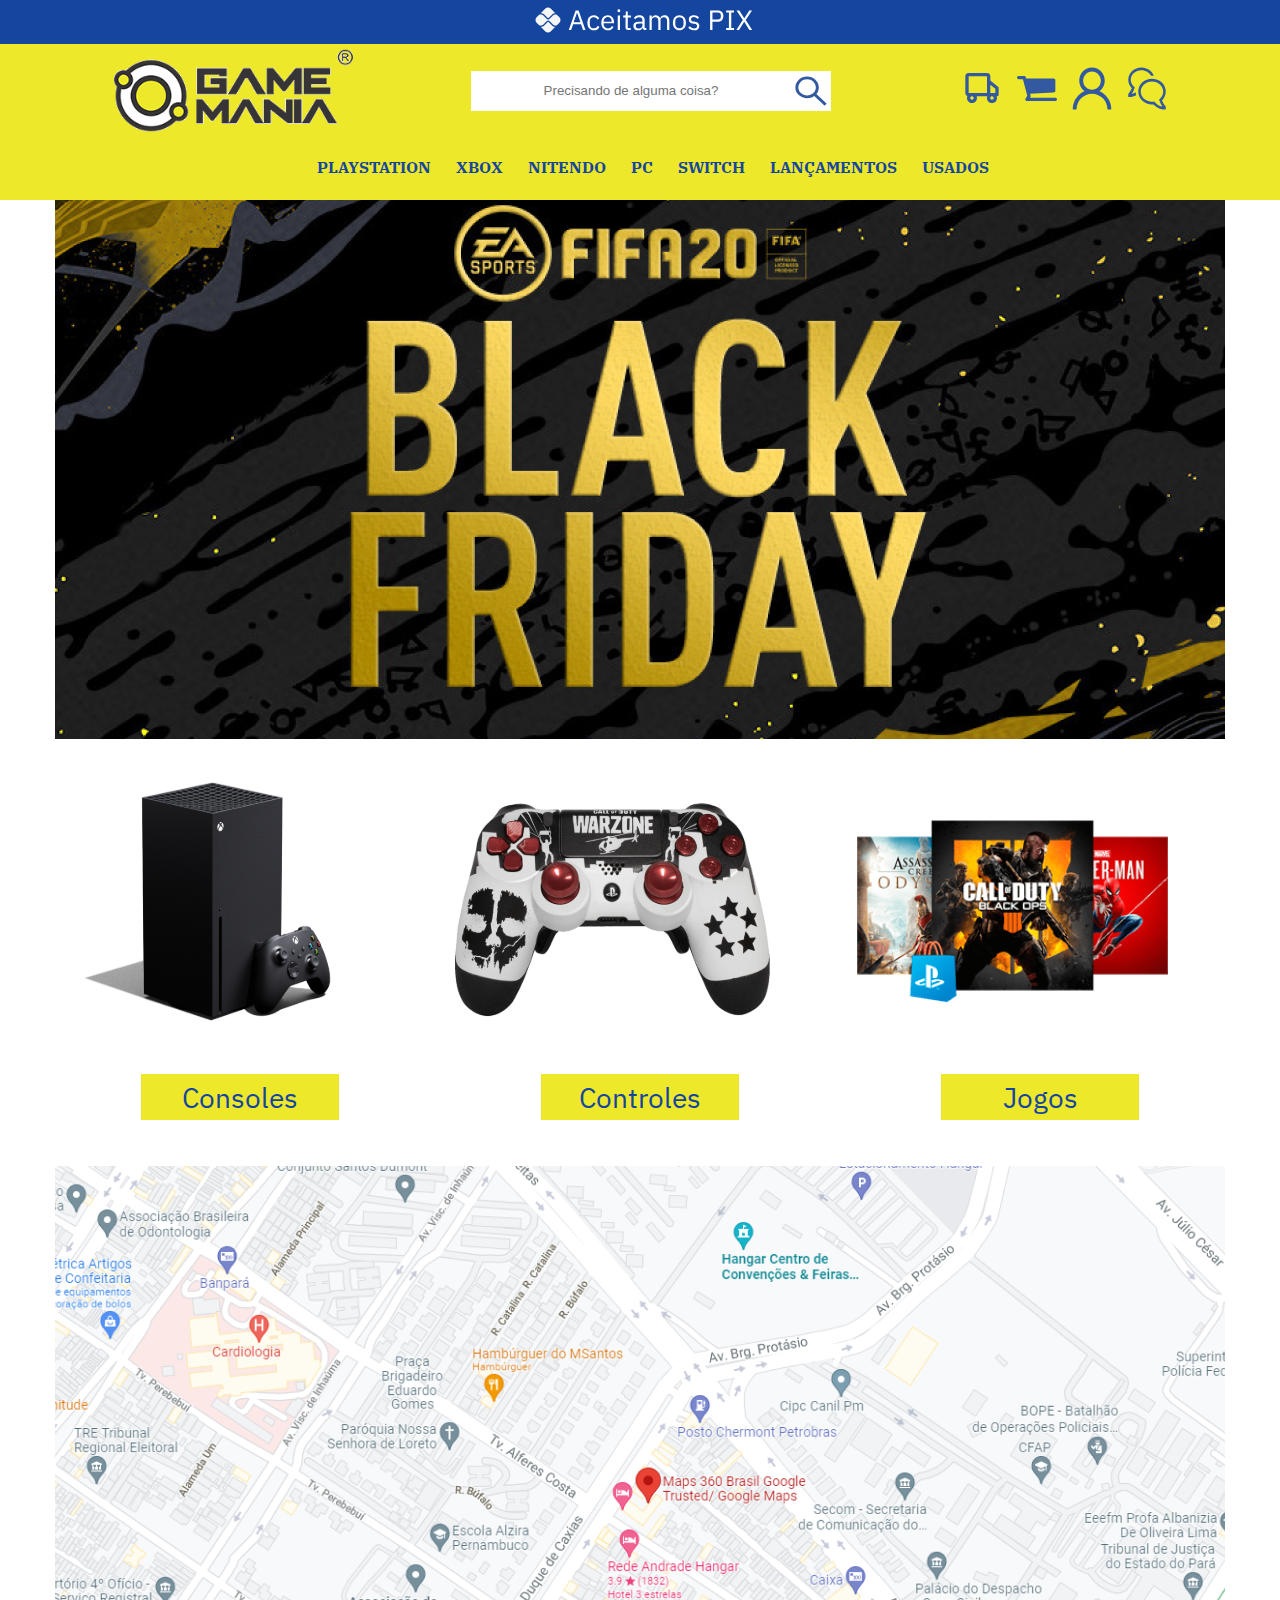
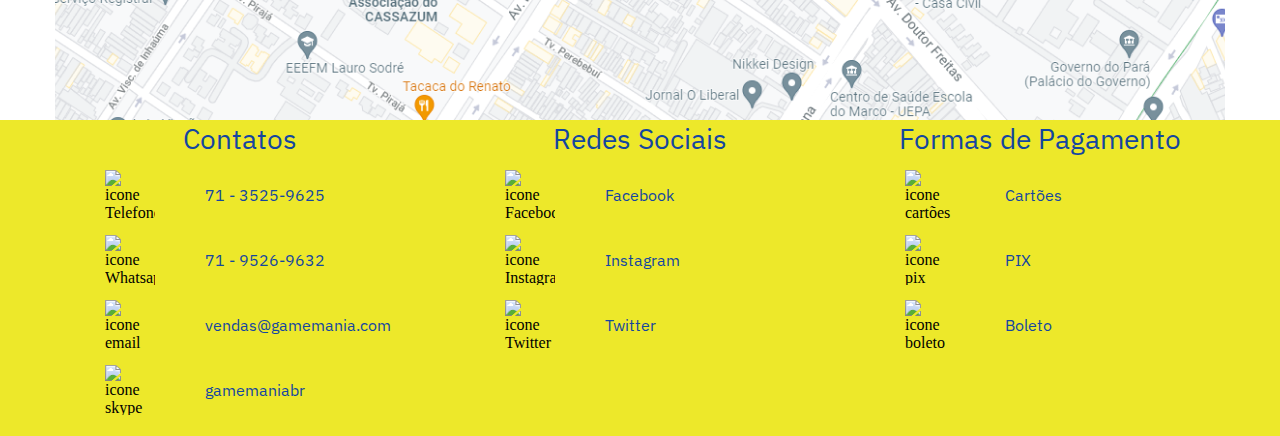
==== index.html @ 6b7fd85f "commit game mania inicial" ====
<!DOCTYPE html>
<html lang="pt-br">
<head>
    <meta charset="UTF-8">
    <meta http-equiv="X-UA-Compatible" content="IE=edge">
    <meta name="viewport" content="width=device-width, initial-scale=1.0">
    <title>Home - Game Mania</title>
    <link rel="stylesheet" href="css/style.css">
</head>
<body>
    <header> 
        
        <div class="topo">
            <a href=""> <img src="img/pix.svg" alt="Logo do pix"> </a>
            <a href=""> <img src="img/Aceitamos PIX.svg" alt="Logo aceitamos pix"> </a>        
        </div>

        <div class="container-grid cabecalho">

            <a href="index.html"> <img class="logo" src="img/logo_game_mania.svg" alt="Logo da aplicação Game Mania"> </a>

            <form class="cabecalho" action="" >
                <input id="divBusca" type="text" placeholder="Precisando de alguma coisa?"/>
                <button id="btnBusca">
                    <a href=""><img id="divLupa" src="img/pesquisar.svg" />  </a>
                </button>                                
            </form>

            <div class="cabecalho">
                <a href=""><img class="icones" src="img/entrega.svg" alt="Logo entrega"> </a>
                <a href=""><img class="icones" src="img/carrinho.svg" alt="Logo  carrinho de compra"> </a>
                <a href=""><img class="icones" src="img/usuario.svg" alt="Logo area do usuario"> </a>
                <a href=""><img class="icones" src="img/chat.svg" alt="Logo chat"> </a>               
            </div>              
                   
        </div> 
     
        <nav class="menu">
            <a href="playstation.html">playstation</a>
            <a href="xbox.html">xbox</a>
            <a href="nitendo.html">nitendo</a>
            <a href="pc.html">pc</a>
            <a href="switch.html">switch</a>
            <a href="index.html">lançamentos</a>
            <a href="index.html">usados</a>
        </nav>
          
    </header>

    <section class="banner container-grid" >
        
    </section>

    <section class="itens container-grid">

        <div class="item">
            <img src="img/xbox.svg" alt="Imagem console xbox one">
            <button class="botao">
                Consoles
            </button>
        </div>

        <div class="item">
            <img src="img/controles.svg" alt="Imagem controles">
            <button class="botao">
                Controles
            </button>
        </div>

        <div class="item">
            <img src="img/jogos.svg" alt="Imagem jogos">
            <button class="botao">
                Jogos
            </button>
        </div>
        
    </section>
    
    <section class="mapa container-grid">

    </section>

    <footer class="rodape">

        <div class="toporodape container-grid">

            <div class="miniblocos"> 
                <span>Contatos</span>
            </div>

            <div class="miniblocos"> 
                <span>Redes Sociais</span>
            </div>

            <div class="miniblocos"> 
                <span>Formas de Pagamento</span>
            </div>

        </div>

        <div class="blocos container-grid">

            <div class="elemento">
                <div class="barra">
                    <div class="icone">
                        <img src="../gamemania/img/icone-telefone.png" alt="icone Telefone"> 
                    </div>

                    <div class="textos">
                        <span>71 - 3525-9625</span>
                    </div>

                </div>

                <div class="barra">
                    <div class="icone">
                        <img src="../gamemania/img/icone-whats.png" alt="icone Whatsapp"> 
                    </div>

                    <div class="textos">
                        <span>71 - 9526-9632</span>
                    </div>
                </div>

                <div class="barra">
                    <div class="icone">
                        <img src="../gamemania/img/icone-email.png" alt="icone email"> 
                    </div>

                    <div class="textos">
                        <span>vendas@gamemania.com</span>
                    </div>
                </div>

                <div class="barra">
                    <div class="icone">
                        <img src="../gamemania/img/icone-skype.png" alt="icone skype"> 
                    </div>

                    <div class="textos">
                        <span>gamemaniabr</span>
                    </div>
                </div>             

               
                
            </div>


            <div class="elemento">
                <div class="barra">
                    <div class="icone">
                        <img src="../gamemania/img/icone-facebook.png" alt="icone Facebook"> 
                    </div>

                    <div class="textos">
                        <span>Facebook</span>
                    </div>

                </div>

                <div class="barra">
                    <div class="icone">
                        <img src="../gamemania/img/icone-instagram.png" alt="icone Instagram"> 
                    </div>

                    <div class="textos">
                        <span>Instagram</span>
                    </div>

                </div>
                <div class="barra">

                    <div class="icone">
                        <img src="../gamemania/img/icone-twitter.png" alt="icone Twitter"> 
                    </div>

                    <div class="textos">
                        </span>Twitter</span>
                    </div>

                </div>
               
            
            </div>

            <div class="elemento">
                <div class="barra">
                    <div class="icone">
                        <img src="../gamemania/img/icone-cartao.png" alt="icone cartões"> 
                    </div>

                    <div class="textos">
                        <span>Cartões</span>
                    </div>

                </div>

                <div class="barra">
                    <div class="icone">
                        <img src="../gamemania/img/icone-pix.png" alt="icone pix"> 
                    </div>

                    <div class="textos">
                        <span>PIX</span>
                    </div>

                </div>

                <div class="barra">
                    <div class="icone">
                        <img src="../gamemania/img/icone-boleto.png" alt="icone boleto"> 
                    </div>

                    <div class="textos">
                        <span>Boleto</span>
                    </div>

                </div>
            
            </div>

            
                

        </div> 

            
                  
            

        

        

    </footer>


    
</body>
</html>
---- css/style.css ----
@import url('https://fonts.googleapis.com/css2?family=IBM+Plex+Serif:wght@600&display=swap');
@import url('https://fonts.googleapis.com/css2?family=IBM+Plex+Sans&family=IBM+Plex+Serif:wght@600&display=swap');


* {
    margin: 0;
    padding: 0;
    box-sizing: border-box;
}



.container-grid {
    width: 1170px;
    margin: 0 auto;
}

.topo {
    height: 44px;
    background-color: #1446A0; 
    display: flex;
    flex-direction: row;
    justify-content: center;
    align-items: center;   
}

.topo a{
    margin-left: 5px;
}


header {
    height: 200px;
    background-color: #EDE82A; 
}

.cabecalho{
    display: flex;
    justify-content: space-around;
    align-items: center;
}


.logo {
    width: 242px;
}

#divBusca{
    background-color:white;
    border:none;
    width:320px;
    height:40px;
    text-align: center;
  }

  #divLupa{
    background-color:white;    
    width:40px;
    height: 40px; 
  }

  #btnBusca{
    border:none;
    float:left;
    height:40px;
    width:40px;
    font-weight:bold;
    background-color: white;
  }

.icones {
    width: 40px;
    margin-left: 15px;   
}

.menu {
    height: 60px;
    background-color: #EDE82A; 
    display: flex;
    flex-direction: row;
    justify-content: center;
    align-items: center;    
  
}

.menu a {
    margin-left: 25px;
    font-size: 16px;
    font-weight: bold;
    color: #1446A0;
    text-transform: uppercase;
    text-decoration: none;
    font-family: 'IBM Plex Serif', serif;
}

.menu a:hover {
    background-color: #1446A0 ;
    color: #ffffff;
}

.banner {
    background-image: url(../img/banner_black.png);
    height: 539px;
    background-repeat: no-repeat;
    background-position: center;
}

.item {
    height:390px;
    width: 370px;         
}

.item img {
    width: 315px;
    align-items: centers;

}

.itens {
    height: 427px;
    display: flex;
    justify-content: space-between;
}
    
.botao {
    width: 198px;
    height: 46px;
    margin-left: 86px;
    margin-bottom: 58px;
    color: #1446A0; 
    background-color: #EDE82A; 
    border: none;
    align-items: center;
    font-family: 'IBM Plex Sans', sans-serif;
    font-size: 28px;
}

.mapa {
    background-image: url(../img/Mapa.png); 
    height: 554px;   
}

.rodape {
    height: 316px;
    background-color: #EDE82A;     
}

.toporodape {
    height: 42px;
    display: flex;
    justify-content: space-between;

}

.miniblocos {
    width: 370px;
    height: 42px;  
    display: flex;
    
    
}

.miniblocos span {

    align-items: center;
    font-family: 'IBM Plex Sans', sans-serif;
    font-size: 28px;
    color: #1446A0; 
    height: 23px;
    margin: 0 auto;
}


.blocos {
    height: 42px;
    display: flex;
    justify-content: space-between;
      
    
}

.elemento {
    width: 370px;
    height: 260px;    
    
}


.barra {
    width: 370px;
    height: 65px;
    display: flex;    
    
}

.icone {
    width: 150px;
    display: flex;  
    justify-content: center;
    align-items: center;        
}

.icone img {
    width: 50px;
    height: 50px;
}


.textos {
    width: 220px;
    height: 65px;
    font-family: 'IBM Plex Sans', sans-serif;
    font-size: 16px;
    color: #1446A0; 
    display: flex;
    align-items: center;
    
}

.titulosubpagina {
    display: flex;
}

.titulosubpagina {
    font-size: 40px;
    font-weight: bold;
    color: #1446A0;
    text-transform: uppercase;    
    font-family: 'IBM Plex Serif', serif;
    justify-content: center;
    
}

.marcaplaystation {
    background-image: url(../img/playstation.jpg);
    height: 539px;
    background-repeat: no-repeat;
    background-position: center;
}

.marcaxbox {
    background-image: url(../img/xbox_marc.png);
    height: 539px;
    background-repeat: no-repeat;
    background-position: center;
}

.marcanitendo {
    background-image: url(../img/xbox_marc.png);
    height: 539px;
    background-repeat: no-repeat;
    background-position: center;
}

.marcapc {
    background-image: url(../img/pcgame.jpg);
    height: 539px;
    background-repeat: no-repeat;
    background-position: center;
}

.marcaswitch {
    background-image: url(../img/switch.jpg);
    height: 539px;
    background-repeat: no-repeat;
    background-position: center;
}
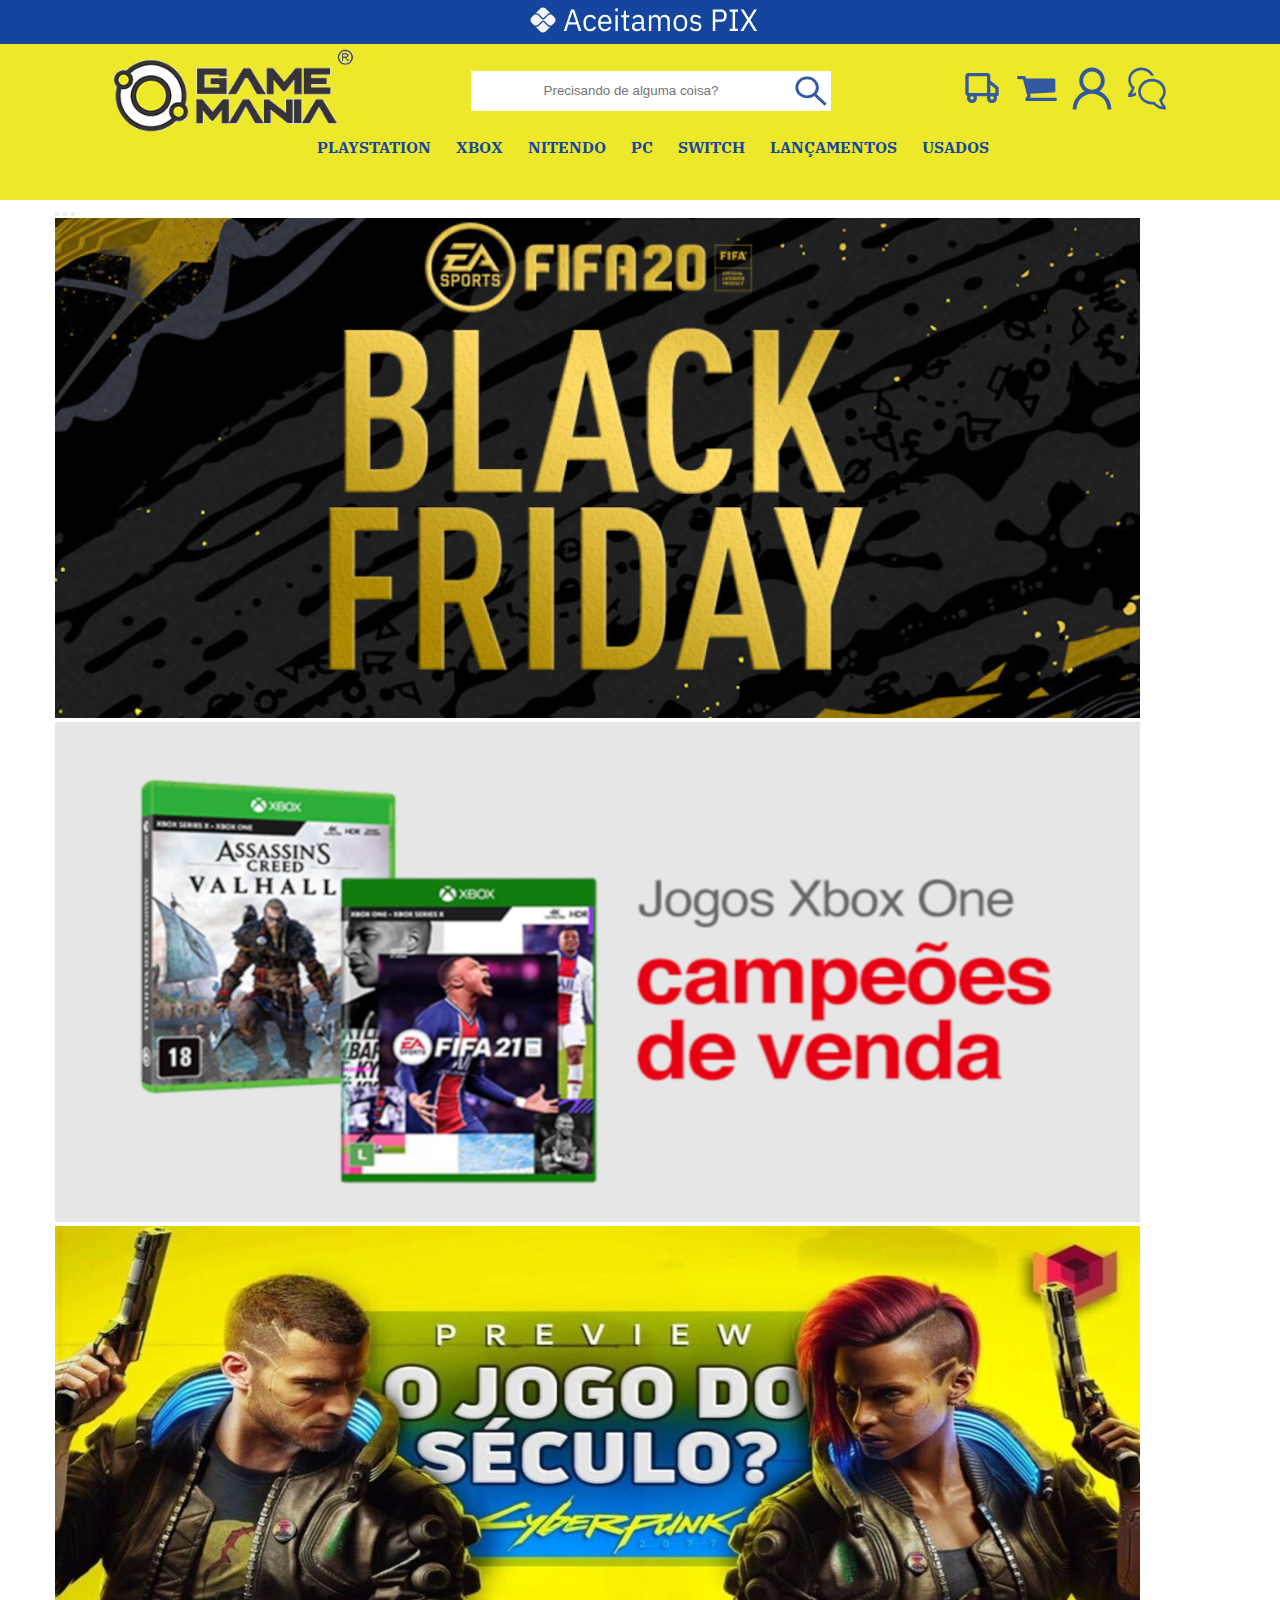
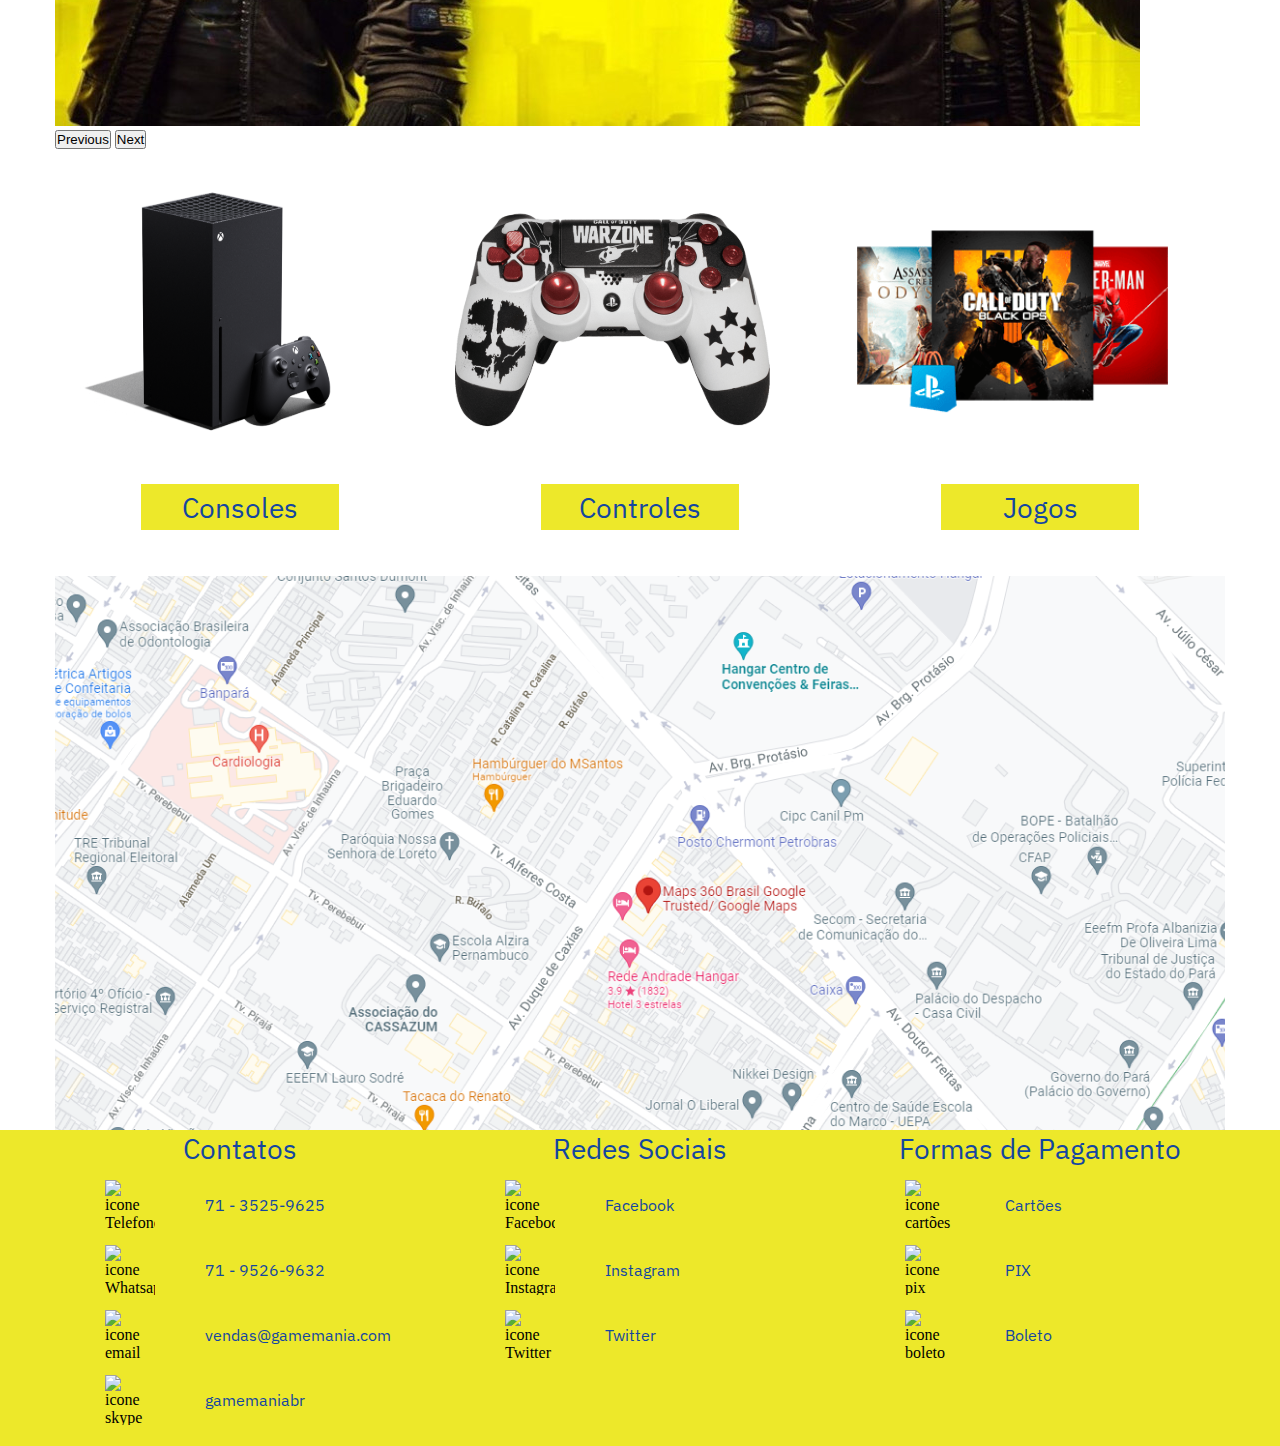
==== commit fc7093c2: "Adicionando responsividade e bootstrap" ====
--- a/index.html
+++ b/index.html
@@ -5,21 +5,24 @@
     <meta http-equiv="X-UA-Compatible" content="IE=edge">
     <meta name="viewport" content="width=device-width, initial-scale=1.0">
     <title>Home - Game Mania</title>
+    <link href="https://cdn.jsdelivr.net/npm/bootstrap@5.1.3/dist/css/bootstrap.min.css" rel="stylesheet" integrity="sha384-1BmE4kWBq78iYhFldvKuhfTAU6auU8tT94WrHftjDbrCEXSU1oBoqyl2QvZ6jIW3" crossorigin="anonymous">
     <link rel="stylesheet" href="css/style.css">
 </head>
 <body>
     <header> 
         
         <div class="topo">
-            <a href=""> <img src="img/pix.svg" alt="Logo do pix"> </a>
-            <a href=""> <img src="img/Aceitamos PIX.svg" alt="Logo aceitamos pix"> </a>        
+            <a href="" class="pix-topo"> <img src="img/pix.svg" alt="Logo do pix"> </a>
+            <a href="" class="texto-topo"> <img src="img/Aceitamos PIX.svg" alt="Logo aceitamos pix"> </a>        
         </div>
 
         <div class="container-grid cabecalho">
 
+            <a href="#" class="link-menu-barras" onclick="mostrarMenu()"><img src="img/logo hamburguer.svg" alt="icone menu de barras"></a>
+
             <a href="index.html"> <img class="logo" src="img/logo_game_mania.svg" alt="Logo da aplicação Game Mania"> </a>
 
-            <form class="cabecalho" action="" >
+            <form class=" pesquisa cabecalho" action="" >
                 <input id="divBusca" type="text" placeholder="Precisando de alguma coisa?"/>
                 <button id="btnBusca">
                     <a href=""><img id="divLupa" src="img/pesquisar.svg" />  </a>
@@ -35,7 +38,7 @@
                    
         </div> 
      
-        <nav class="menu">
+        <nav id="menu" class="menufundo">
             <a href="playstation.html">playstation</a>
             <a href="xbox.html">xbox</a>
             <a href="nitendo.html">nitendo</a>
@@ -44,12 +47,54 @@
             <a href="index.html">lançamentos</a>
             <a href="index.html">usados</a>
         </nav>
-          
+
+        
     </header>
 
-    <section class="banner container-grid" >
-        
-    </section>
+    <div class="carro container-grid">
+        <div id="carouselExampleCaptions" class="carousel slide" data-bs-ride="carousel">
+            <div class="carousel-indicators">
+              <button type="button" data-bs-target="#carouselExampleCaptions" data-bs-slide-to="0" class="active" aria-current="true" aria-label="Slide 1"></button>
+              <button type="button" data-bs-target="#carouselExampleCaptions" data-bs-slide-to="1" aria-label="Slide 2"></button>
+              <button type="button" data-bs-target="#carouselExampleCaptions" data-bs-slide-to="2" aria-label="Slide 3"></button>
+            </div>
+            <div class="carousel-inner">
+              <div class="carousel-item active">
+                <img src="img/banner_black.png" class="d-block w-100" alt="banner Black">
+                <div class="carousel-caption d-none d-md-block">
+                  <h5></h5>
+                  <p></p>
+                </div>
+              </div>
+              <div class="carousel-item">
+                <img src="img/banner2.png" class="d-block w-100" alt="banner jogos">
+                <div class="carousel-caption d-none d-md-block">
+                  <h5></h5>
+                  <p></p>
+                </div>
+              </div>
+              <div class="carousel-item">
+                <img src="img/banner3.jpg" class="d-block w-100" alt="banner jogo">
+                <div class="carousel-caption d-none d-md-block">
+                  <h5></h5>
+                  <p></p>
+                </div>
+              </div>
+            </div>
+            <button class="carousel-control-prev" type="button" data-bs-target="#carouselExampleCaptions" data-bs-slide="prev">
+              <span class="carousel-control-prev-icon" aria-hidden="true"></span>
+              <span class="visually-hidden">Previous</span>
+            </button>
+            <button class="carousel-control-next" type="button" data-bs-target="#carouselExampleCaptions" data-bs-slide="next">
+              <span class="carousel-control-next-icon" aria-hidden="true"></span>
+              <span class="visually-hidden">Next</span>
+            </button>
+          </div>
+    </div>
+
+    <!-- <section class="banner container-grid" >
+        
+    </section> -->
 
     <section class="itens container-grid">
 
@@ -147,7 +192,7 @@
             </div>
 
 
-            <div class="elemento">
+            <div class="elemento barra2">
                 <div class="barra">
                     <div class="icone">
                         <img src="../gamemania/img/icone-facebook.png" alt="icone Facebook"> 
@@ -184,7 +229,7 @@
             
             </div>
 
-            <div class="elemento">
+            <div class="elemento barra2">
                 <div class="barra">
                     <div class="icone">
                         <img src="../gamemania/img/icone-cartao.png" alt="icone cartões"> 
@@ -218,24 +263,32 @@
 
                 </div>
             
-            </div>
-
-            
+            </div>            
                 
 
         </div> 
-
-            
                   
-            
-
-        
+       
+     
 
         
 
     </footer>
 
 
-    
+    <script>
+        let menu = document.getElementById("menu");
+
+        function mostrarMenu() {
+            console.log("Executou!")
+
+            if (getComputedStyle(menu).display == "none") {
+                menu.style.display = "flex";
+            } else {
+                menu.style.display = "none";
+            }
+        }
+    </script> 
+    <script src="https://cdn.jsdelivr.net/npm/bootstrap@5.1.3/dist/js/bootstrap.bundle.min.js" integrity="sha384-ka7Sk0Gln4gmtz2MlQnikT1wXgYsOg+OMhuP+IlRH9sENBO0LRn5q+8nbTov4+1p" crossorigin="anonymous"></script>   
 </body>
 </html>--- a/css/style.css
+++ b/css/style.css
@@ -29,16 +29,25 @@
     margin-left: 5px;
 }
 
+.pix-topo img {
+    width:30px;
+}
+
+.texto-topo img  {
+    width:195px;
+}
 
 header {
     height: 200px;
     background-color: #EDE82A; 
+        
 }
 
 .cabecalho{
     display: flex;
     justify-content: space-around;
     align-items: center;
+    position: relative;
 }
 
 
@@ -74,17 +83,15 @@
     margin-left: 15px;   
 }
 
-.menu {
-    height: 60px;
-    background-color: #EDE82A; 
-    display: flex;
-    flex-direction: row;
-    justify-content: center;
-    align-items: center;    
+
+
+.menufundo {    
+    display: flex;
+    justify-content: center;     
   
 }
 
-.menu a {
+.menufundo a {
     margin-left: 25px;
     font-size: 16px;
     font-weight: bold;
@@ -98,6 +105,12 @@
     background-color: #1446A0 ;
     color: #ffffff;
 }
+
+.link-menu-barras {
+    display: none;
+    
+}
+
 
 .banner {
     background-image: url(../img/banner_black.png);
@@ -265,4 +278,191 @@
     height: 539px;
     background-repeat: no-repeat;
     background-position: center;
-}+}
+
+@media only screen and (max-width: 1200px) {
+    
+    .container-grid{
+        width: 70%;
+    }
+
+} 
+  
+ @media only screen and (max-width: 843px) {
+    .pix-topo img {
+        width: 20px;
+    }
+   
+
+     .texto-topo img {
+        width: 165px;
+    }
+
+    .pesquisa {
+        display: none;
+    }
+    
+    .link-menu-barras {
+        display: inline-block;        
+    }
+
+    header {
+        height: 140px; 
+    }
+    
+    .menufundo {
+        display: none;
+    }
+
+    .menufundo {
+        /* display: none; */
+       flex-direction: column; 
+       justify-content: space-around;
+       height: 300px;
+       background-color: #EDE82A;
+       width: 200px;
+       position: absolute;
+        
+    }
+
+    .logo {
+        width: 150px;
+    }
+
+    .icones {
+        width: 30px;
+        margin-left: 5px;
+    }
+}
+
+
+@media only screen and (max-width: 843px) {
+    .carro {
+        width: 100%;
+    }
+    
+    .itens {
+        flex-direction: column;
+        height: 1070px;
+    }
+
+    .mapa {
+        background-size: 100%;
+    }
+
+    .itens img {
+        height: 264px;           
+    }
+            
+    .botao {
+         width: 148px;
+         font-size: 21px;
+    }
+ 
+}
+
+@media only screen and (max-width: 843px) {
+    .toporodape {
+        display: none;
+    }
+    
+    .blocos {
+        margin-top: 20px;
+        flex-direction: column;
+        
+    }
+
+    .rodape {
+        height: 370px;
+    }
+
+    .barra2 {
+        display: none;
+    }
+
+    .icone img {
+        width: 40px;
+        height: 40px;    }
+    
+    
+    .textos {
+        font-size: 14px;    
+        
+    }
+
+
+}
+
+@media only screen and (max-width: 400px) {
+    .pix-topo img {
+        width: 20px;
+    }
+   
+
+     .texto-topo img {
+        width: 165px;
+    }
+    
+    .pesquisa {
+        display: none;
+    }
+    
+    .link-menu-barras {
+        display: inline-block;        
+    }
+
+    header {
+        height: 140px; 
+    }
+    
+    .menufundo {
+        display: none;
+    }
+
+    .menufundo {
+        /* display: none; */
+       flex-direction: column; 
+       justify-content: space-around;
+       height: 300px;
+       background-color: #EDE82A;
+       width: 200px;
+       position: absolute;
+        
+    }
+
+    .logo {
+        width: 130px;
+    }
+
+    .icones {
+        width: 25px;
+        margin-left: 3px;
+    }
+
+    .link-menu-barras img {
+        width: 40px;
+    }
+
+    .itens img {
+        height: 230px;           
+    }
+            
+    .botao {
+         width: 140px;
+         font-size: 21px;
+    }
+
+    .icone img {
+        width: 35px;
+        height: 35px;    }
+    
+    
+    .textos {
+        font-size: 14px;    
+        
+    }
+  
+
+}
+
+ 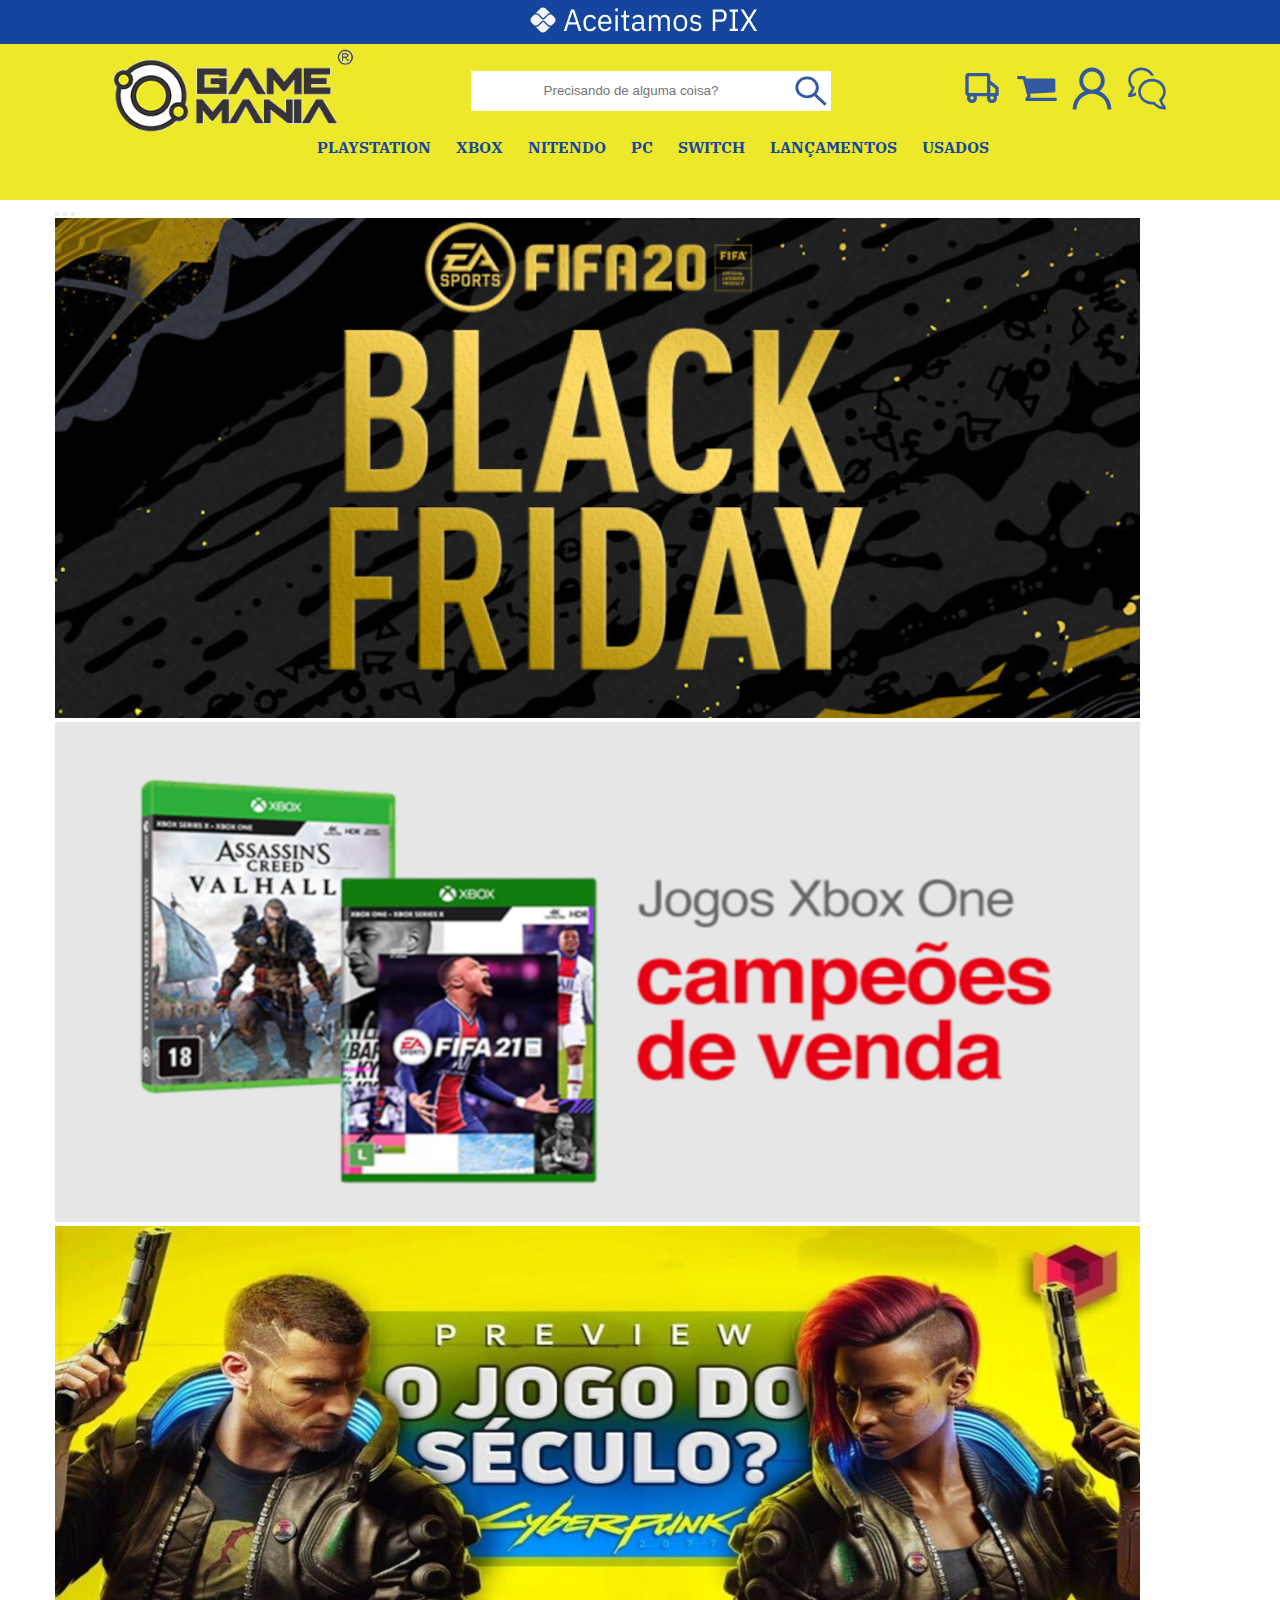
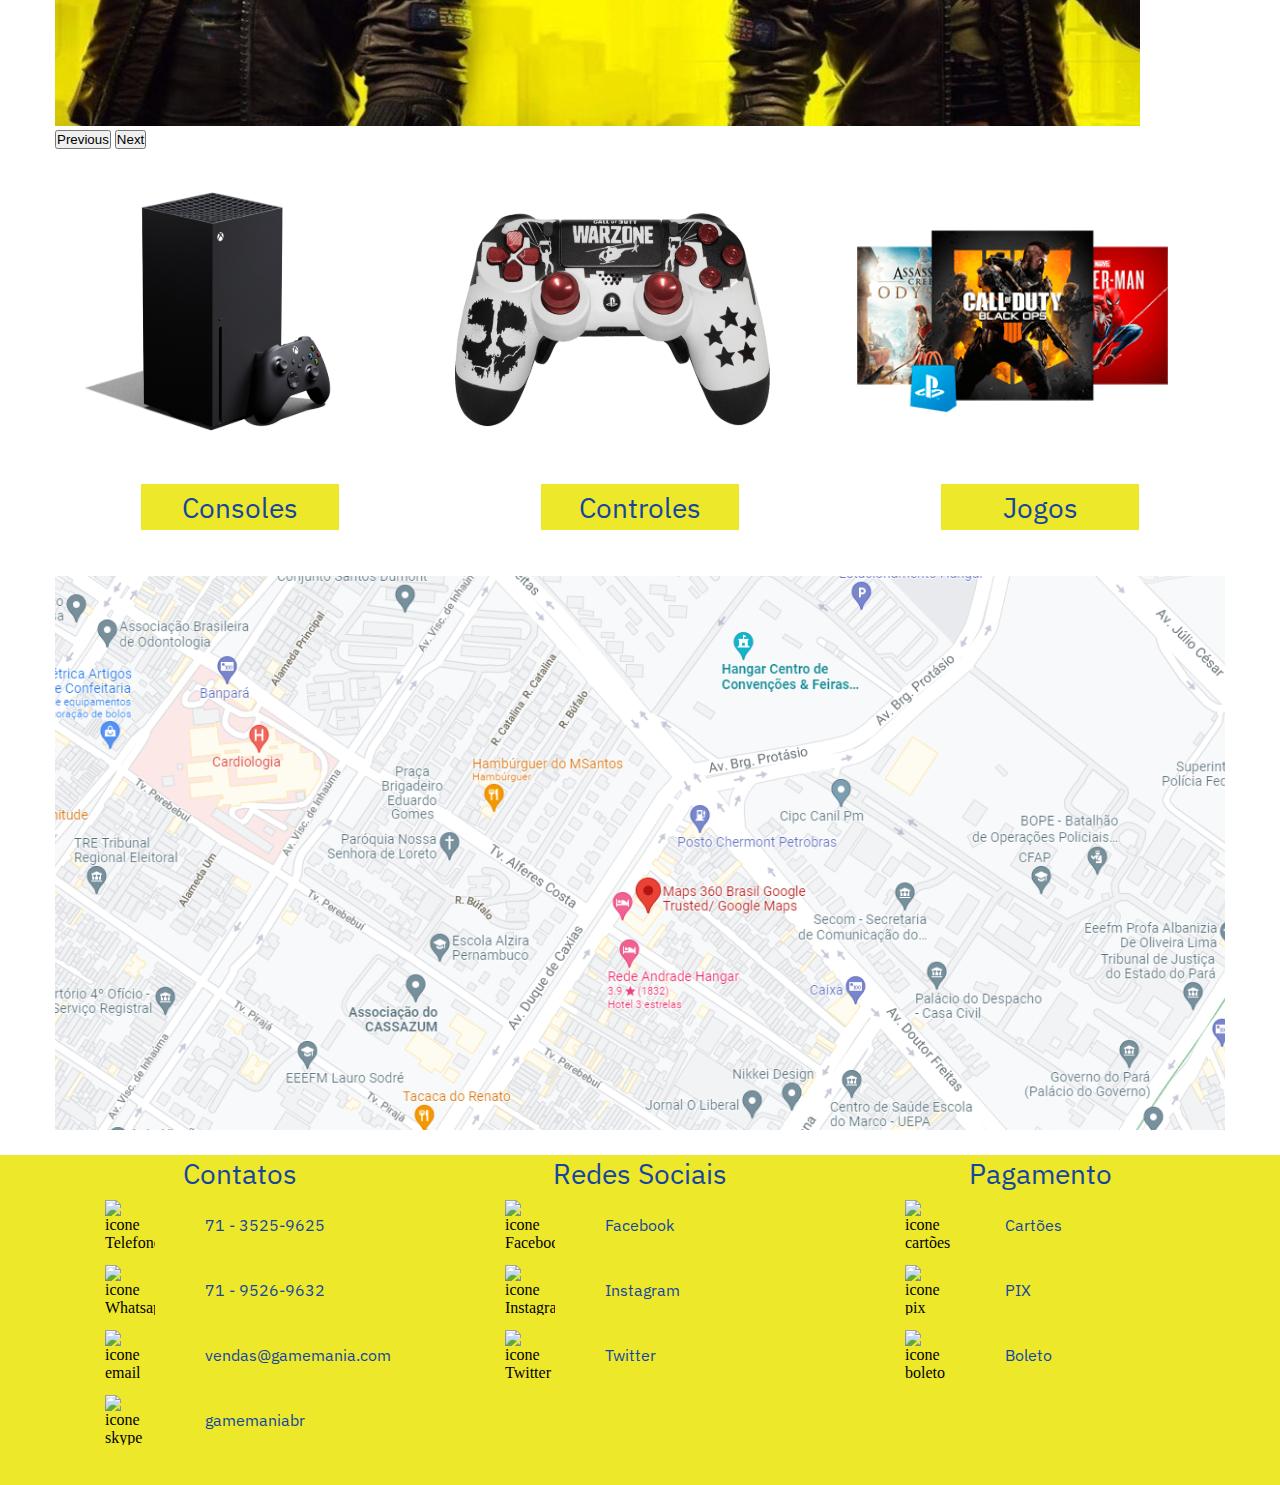
==== commit 985f232b: "Ajuste Rodapé" ====
--- a/index.html
+++ b/index.html
@@ -32,7 +32,7 @@
             <div class="cabecalho">
                 <a href=""><img class="icones" src="img/entrega.svg" alt="Logo entrega"> </a>
                 <a href=""><img class="icones" src="img/carrinho.svg" alt="Logo  carrinho de compra"> </a>
-                <a href=""><img class="icones" src="img/usuario.svg" alt="Logo area do usuario"> </a>
+                <a href="login.html"><img class="icones" src="img/usuario.svg" alt="Logo area do usuario"> </a>
                 <a href=""><img class="icones" src="img/chat.svg" alt="Logo chat"> </a>               
             </div>              
                    
@@ -100,9 +100,9 @@
 
         <div class="item">
             <img src="img/xbox.svg" alt="Imagem console xbox one">
-            <button class="botao">
+            <a href="consoles.html"> <button class="botao">
                 Consoles
-            </button>
+            </button> </a>
         </div>
 
         <div class="item">
@@ -125,28 +125,21 @@
 
     </section>
 
-    <footer class="rodape">
-
-        <div class="toporodape container-grid">
-
-            <div class="miniblocos"> 
-                <span>Contatos</span>
-            </div>
-
-            <div class="miniblocos"> 
-                <span>Redes Sociais</span>
-            </div>
-
-            <div class="miniblocos"> 
-                <span>Formas de Pagamento</span>
-            </div>
-
-        </div>
+    <footer class="rodape ">
+
+     
 
         <div class="blocos container-grid">
 
             <div class="elemento">
-                <div class="barra">
+
+                <div>
+                    <span class="titulobloco">Contatos</span>                    
+                   
+                </div>
+
+                <div class="barra">
+                    
                     <div class="icone">
                         <img src="../gamemania/img/icone-telefone.png" alt="icone Telefone"> 
                     </div>
@@ -192,7 +185,13 @@
             </div>
 
 
-            <div class="elemento barra2">
+            <div class="elemento">
+
+                <div>
+                    <span class="titulobloco">Redes Sociais</span>                    
+                   
+                </div>
+
                 <div class="barra">
                     <div class="icone">
                         <img src="../gamemania/img/icone-facebook.png" alt="icone Facebook"> 
@@ -229,7 +228,13 @@
             
             </div>
 
-            <div class="elemento barra2">
+            <div class="elemento">
+                
+                <div>
+                    <span class="titulobloco">Pagamento</span>                    
+                   
+                </div>
+
                 <div class="barra">
                     <div class="icone">
                         <img src="../gamemania/img/icone-cartao.png" alt="icone cartões"> 
@@ -276,19 +281,7 @@
     </footer>
 
 
-    <script>
-        let menu = document.getElementById("menu");
-
-        function mostrarMenu() {
-            console.log("Executou!")
-
-            if (getComputedStyle(menu).display == "none") {
-                menu.style.display = "flex";
-            } else {
-                menu.style.display = "none";
-            }
-        }
-    </script> 
+    <script src="js/script.js"> </script>
     <script src="https://cdn.jsdelivr.net/npm/bootstrap@5.1.3/dist/js/bootstrap.bundle.min.js" integrity="sha384-ka7Sk0Gln4gmtz2MlQnikT1wXgYsOg+OMhuP+IlRH9sENBO0LRn5q+8nbTov4+1p" crossorigin="anonymous"></script>   
 </body>
 </html>--- a/css/style.css
+++ b/css/style.css
@@ -99,6 +99,7 @@
     text-transform: uppercase;
     text-decoration: none;
     font-family: 'IBM Plex Serif', serif;
+    
 }
 
 .menu a:hover {
@@ -112,12 +113,12 @@
 }
 
 
-.banner {
+/* .banner {
     background-image: url(../img/banner_black.png);
     height: 539px;
     background-repeat: no-repeat;
     background-position: center;
-}
+} */
 
 .item {
     height:390px;
@@ -149,13 +150,22 @@
     font-size: 28px;
 }
 
+.login {
+    width: 700px;
+    height: 350px;
+    display: flex;
+    align-items: center;
+    justify-content: center;
+}
+
 .mapa {
     background-image: url(../img/Mapa.png); 
     height: 554px;   
 }
 
 .rodape {
-    height: 316px;
+    margin-top: 25px;
+    height: 330px;
     background-color: #EDE82A;     
 }
 
@@ -174,19 +184,20 @@
     
 }
 
-.miniblocos span {
-
+.titulobloco {
+
+    display: flex;
     align-items: center;
+    justify-content: center;
     font-family: 'IBM Plex Sans', sans-serif;
     font-size: 28px;
     color: #1446A0; 
-    height: 23px;
-    margin: 0 auto;
+   
 }
 
 
 .blocos {
-    height: 42px;
+    height: 330px;
     display: flex;
     justify-content: space-between;
       
@@ -195,7 +206,7 @@
 
 .elemento {
     width: 370px;
-    height: 260px;    
+    height: 330px;    
     
 }
 
@@ -298,6 +309,114 @@
         width: 165px;
     }
 
+    .pesquisa {
+        display: none;
+    }
+    
+    .link-menu-barras {
+        display: inline-block;        
+    }
+
+    header {
+        height: 140px; 
+    }
+    
+    .menufundo {
+        display: none;
+    }
+
+    .menufundo {
+        /* display: none; */
+       flex-direction: column; 
+       justify-content: space-around;
+       height: 300px;
+       background-color: #EDE82A;
+       width: 200px;
+       position: absolute;
+       z-index: 10;
+        
+    }
+
+    .logo {
+        width: 150px;
+    }
+
+    .icones {
+        width: 30px;
+        margin-left: 5px;
+    }
+}
+
+
+@media only screen and (max-width: 843px) {
+    .carro {
+        width: 100%;
+    }
+    
+    .itens {
+        flex-direction: column;
+        height: 1070px;
+    }
+
+    .mapa {
+        background-size: 100%;
+    }
+
+    .itens img {
+        height: 264px;           
+    }
+            
+    .botao {
+         width: 148px;
+         font-size: 21px;
+    }
+ 
+}
+
+@media only screen and (max-width: 1000px) {
+   
+    
+    .blocos {
+        margin-top: 20px;
+        display: flex;
+        justify-content: space-between;
+        flex-direction: column;
+        
+    }
+
+    .elemento {
+        width: auto;
+    }
+
+    .rodape {
+        height: 776px;;
+    }
+
+       
+    .icone img {
+        width: 40px;
+        height: 40px;    }
+    
+    
+    .textos {
+        font-size: 14px;    
+        
+    }
+
+    
+
+}
+
+@media only screen and (max-width: 400px) {
+    .pix-topo img {
+        width: 20px;
+    }
+   
+
+     .texto-topo img {
+        width: 165px;
+    }
+    
     .pesquisa {
         display: none;
     }
@@ -326,111 +445,6 @@
     }
 
     .logo {
-        width: 150px;
-    }
-
-    .icones {
-        width: 30px;
-        margin-left: 5px;
-    }
-}
-
-
-@media only screen and (max-width: 843px) {
-    .carro {
-        width: 100%;
-    }
-    
-    .itens {
-        flex-direction: column;
-        height: 1070px;
-    }
-
-    .mapa {
-        background-size: 100%;
-    }
-
-    .itens img {
-        height: 264px;           
-    }
-            
-    .botao {
-         width: 148px;
-         font-size: 21px;
-    }
- 
-}
-
-@media only screen and (max-width: 843px) {
-    .toporodape {
-        display: none;
-    }
-    
-    .blocos {
-        margin-top: 20px;
-        flex-direction: column;
-        
-    }
-
-    .rodape {
-        height: 370px;
-    }
-
-    .barra2 {
-        display: none;
-    }
-
-    .icone img {
-        width: 40px;
-        height: 40px;    }
-    
-    
-    .textos {
-        font-size: 14px;    
-        
-    }
-
-
-}
-
-@media only screen and (max-width: 400px) {
-    .pix-topo img {
-        width: 20px;
-    }
-   
-
-     .texto-topo img {
-        width: 165px;
-    }
-    
-    .pesquisa {
-        display: none;
-    }
-    
-    .link-menu-barras {
-        display: inline-block;        
-    }
-
-    header {
-        height: 140px; 
-    }
-    
-    .menufundo {
-        display: none;
-    }
-
-    .menufundo {
-        /* display: none; */
-       flex-direction: column; 
-       justify-content: space-around;
-       height: 300px;
-       background-color: #EDE82A;
-       width: 200px;
-       position: absolute;
-        
-    }
-
-    .logo {
         width: 130px;
     }
 
@@ -465,4 +479,22 @@
 
 }
 
- +
+ .btn-projeto {
+    background-color: #1446A0 ;
+    font-family: 'IBM Plex Sans', sans-serif;
+    color: white;
+ }
+
+
+.preco-projeto{
+    background-color: #EDE82A;
+    font-family: 'IBM Plex Sans', sans-serif;
+    color: #1446A0 ;
+    font-weight: bold;
+
+}
+
+.produtos {
+    margin-top: 20px;
+}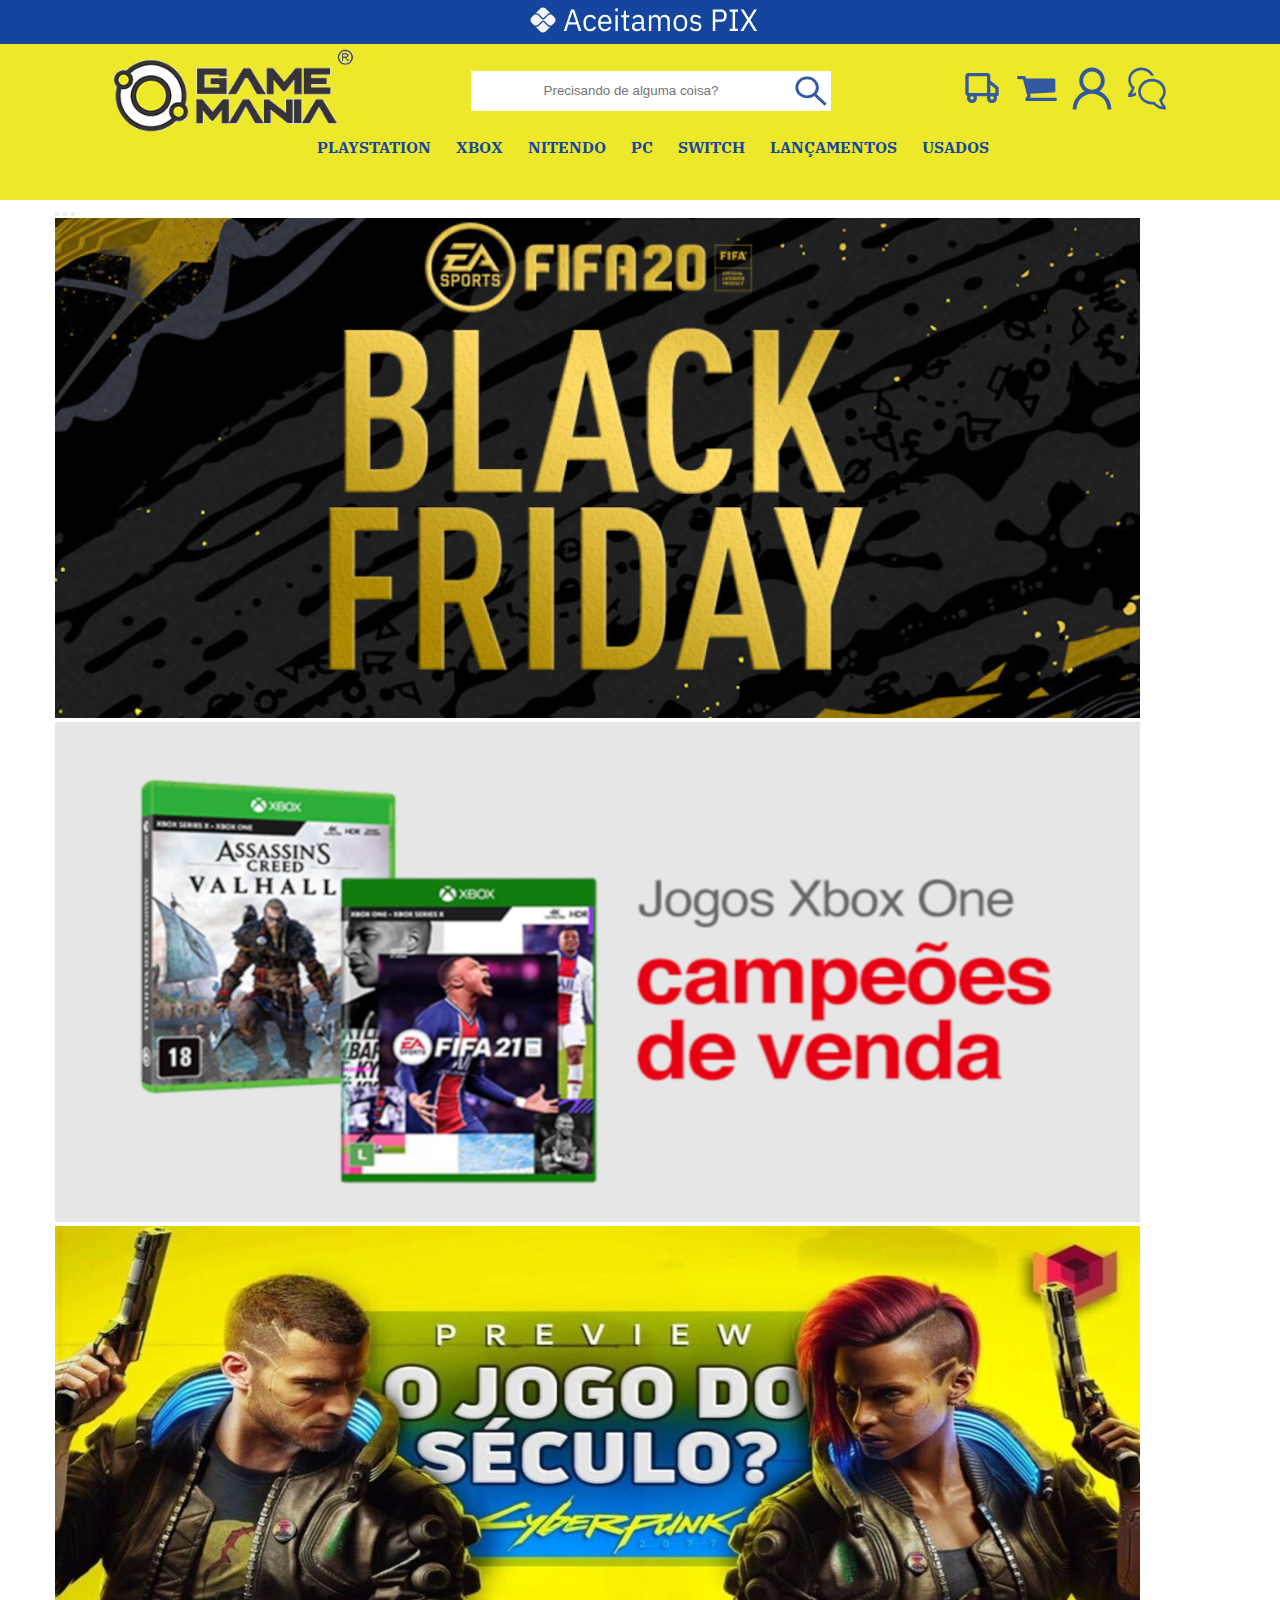
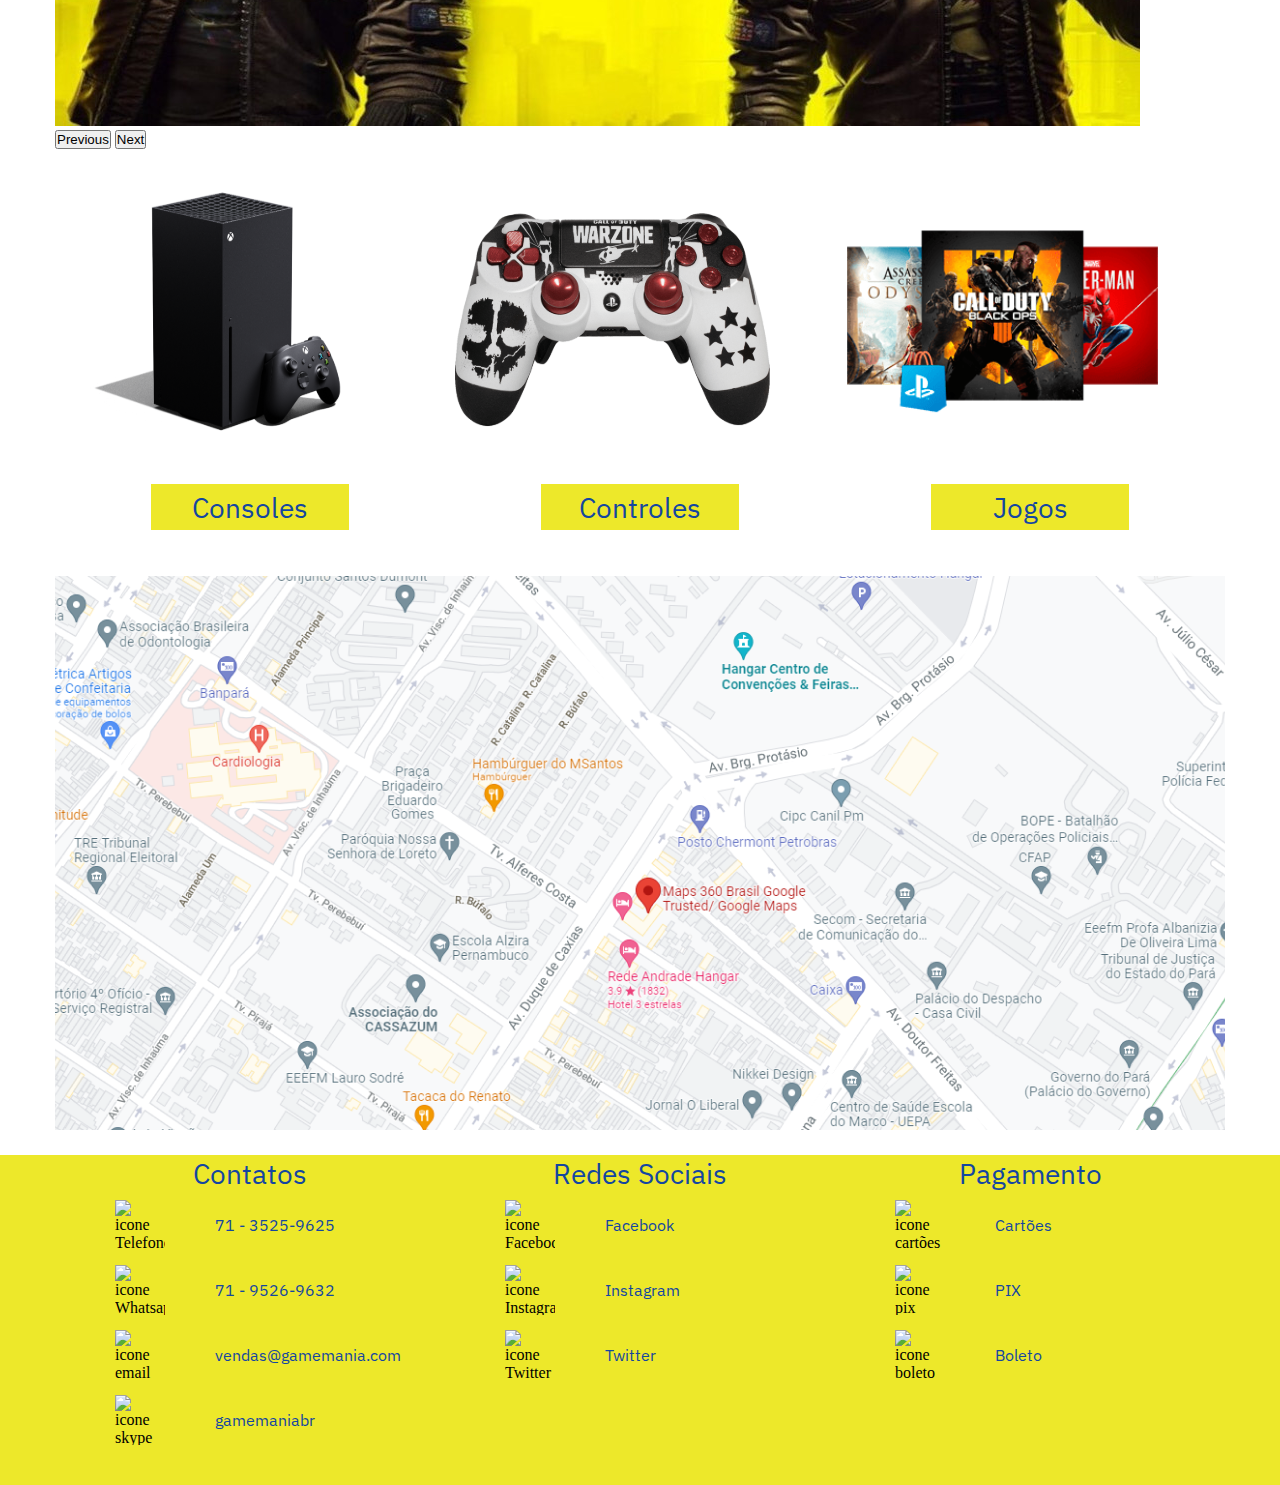
==== commit 782e91fc: "utilizando a biblioteca de funções do JavaScript Jquery" ====
--- a/index.html
+++ b/index.html
@@ -7,6 +7,7 @@
     <title>Home - Game Mania</title>
     <link href="https://cdn.jsdelivr.net/npm/bootstrap@5.1.3/dist/css/bootstrap.min.css" rel="stylesheet" integrity="sha384-1BmE4kWBq78iYhFldvKuhfTAU6auU8tT94WrHftjDbrCEXSU1oBoqyl2QvZ6jIW3" crossorigin="anonymous">
     <link rel="stylesheet" href="css/style.css">
+    <script src="js/jquery.js"></script>
 </head>
 <body>
     <header> 
@@ -18,7 +19,8 @@
 
         <div class="container-grid cabecalho">
 
-            <a href="#" class="link-menu-barras" onclick="mostrarMenu()"><img src="img/logo hamburguer.svg" alt="icone menu de barras"></a>
+            <!-- <a href="#" class="link-menu-barras" onclick="mostrarMenu()"><img src="img/logo hamburguer.svg" alt="icone menu de barras"></a> -->
+            <a href="#" id="menu-barra"><img src="img/logo hamburguer.svg" alt="icone menu de barras"></a>
 
             <a href="index.html"> <img class="logo" src="img/logo_game_mania.svg" alt="Logo da aplicação Game Mania"> </a>
 
@@ -271,17 +273,13 @@
             </div>            
                 
 
-        </div> 
-                  
-       
-     
-
-        
-
+        </div>          
+    
     </footer>
 
 
     <script src="js/script.js"> </script>
+
     <script src="https://cdn.jsdelivr.net/npm/bootstrap@5.1.3/dist/js/bootstrap.bundle.min.js" integrity="sha384-ka7Sk0Gln4gmtz2MlQnikT1wXgYsOg+OMhuP+IlRH9sENBO0LRn5q+8nbTov4+1p" crossorigin="anonymous"></script>   
 </body>
 </html>--- a/css/style.css
+++ b/css/style.css
@@ -112,6 +112,10 @@
     
 }
 
+#menu-barra {
+    display: none;
+}
+
 
 /* .banner {
     background-image: url(../img/banner_black.png);
@@ -134,7 +138,7 @@
 .itens {
     height: 427px;
     display: flex;
-    justify-content: space-between;
+    justify-content: space-around;
 }
     
 .botao {
@@ -199,7 +203,7 @@
 .blocos {
     height: 330px;
     display: flex;
-    justify-content: space-between;
+    justify-content: space-around;
       
     
 }
@@ -317,6 +321,11 @@
         display: inline-block;        
     }
 
+    #menu-barra {
+        display: inline-block;
+    }
+
+   
     header {
         height: 140px; 
     }
@@ -337,6 +346,10 @@
         
     }
 
+    .menu-ativo {
+        display: flex;
+    }
+
     .logo {
         width: 150px;
     }
@@ -345,10 +358,14 @@
         width: 30px;
         margin-left: 5px;
     }
-}
-
-
-@media only screen and (max-width: 843px) {
+
+    .mapa {
+        width: 100%;
+    }
+}
+
+
+@media only screen and (max-width: 940px) {
     .carro {
         width: 100%;
     }
@@ -378,16 +395,13 @@
     
     .blocos {
         margin-top: 20px;
-        display: flex;
-        justify-content: space-between;
+        display: flex;        
         flex-direction: column;
+       justify-content: space-between;
         
     }
 
-    .elemento {
-        width: auto;
-    }
-
+    
     .rodape {
         height: 776px;;
     }
@@ -402,6 +416,8 @@
         font-size: 14px;    
         
     }
+
+  
 
     
 
@@ -475,6 +491,24 @@
         font-size: 14px;    
         
     }
+
+    .itens {
+        width: 100%;
+    }
+
+    .item {
+        width: 100%;
+    }
+  
+    .item img {
+        width: 100%;
+    }
+
+    .item button {
+        align-items: center;
+    }
+  
+
   
 
 }
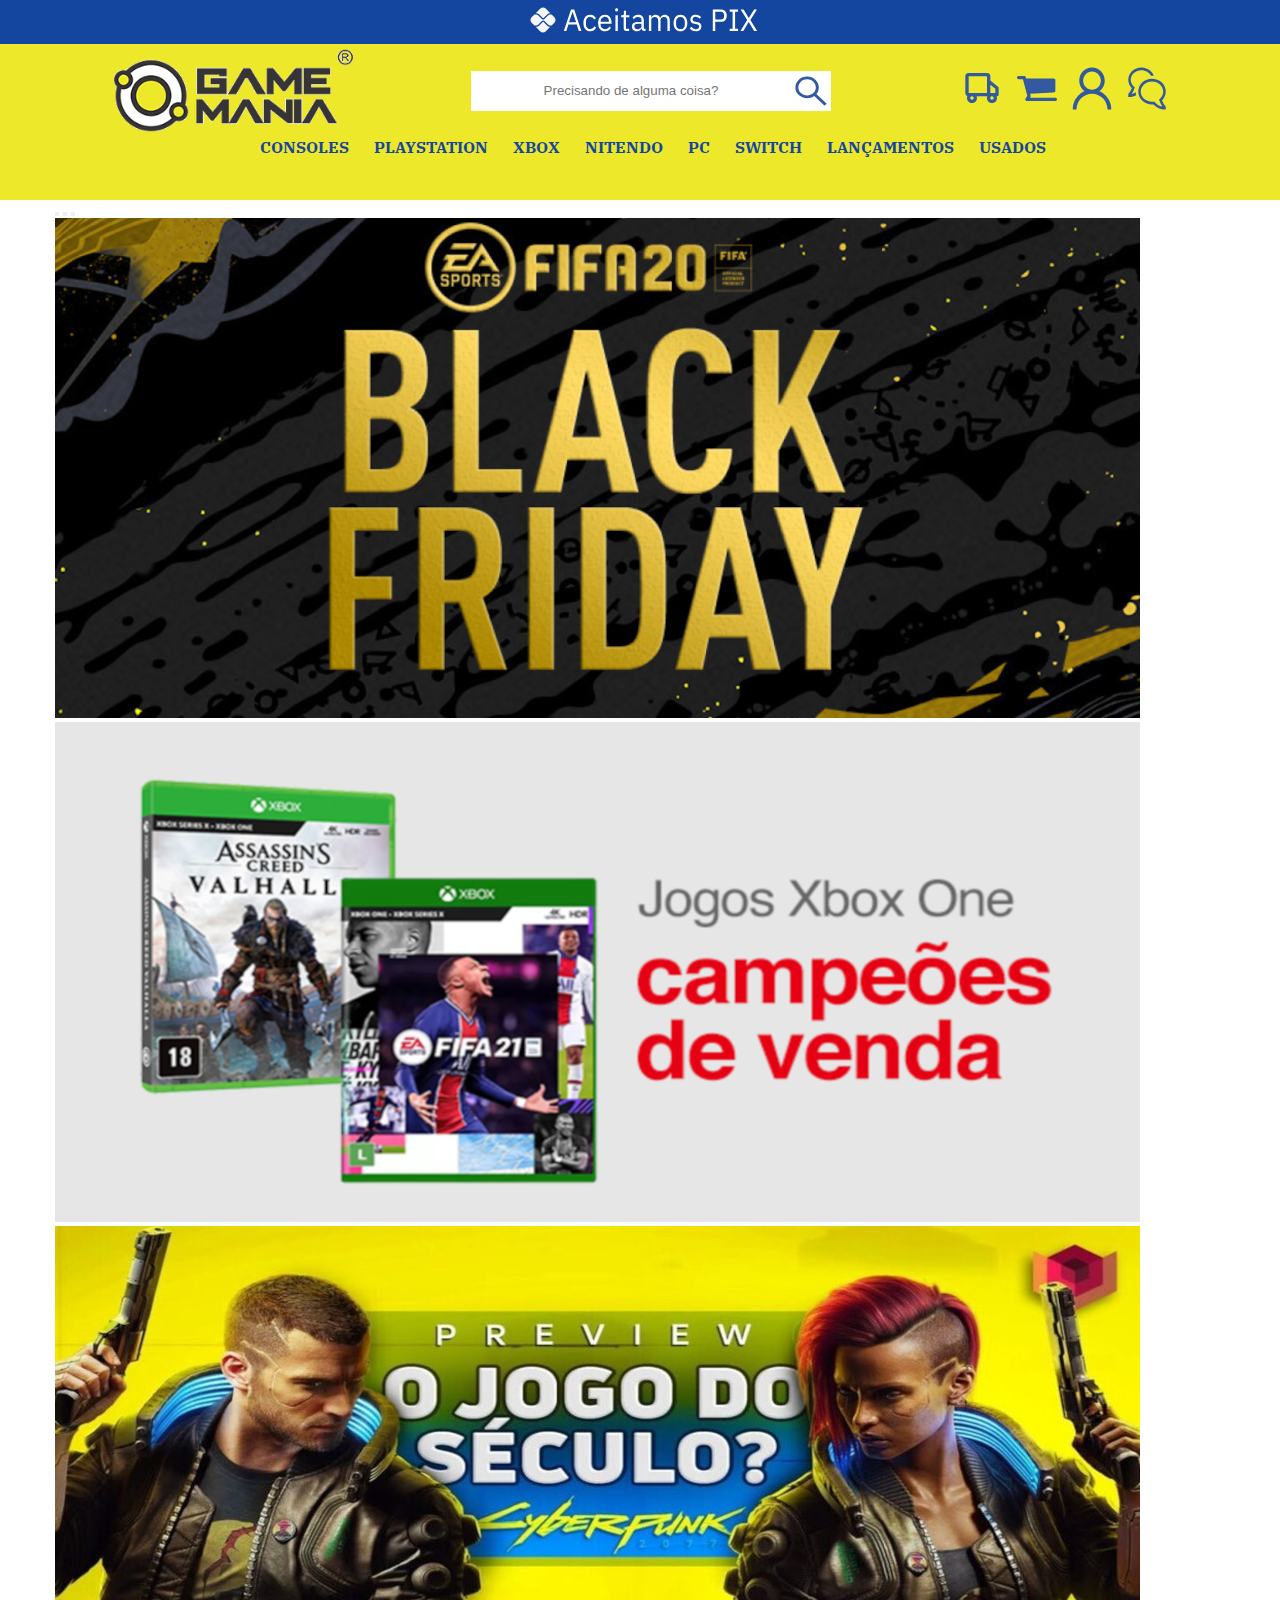
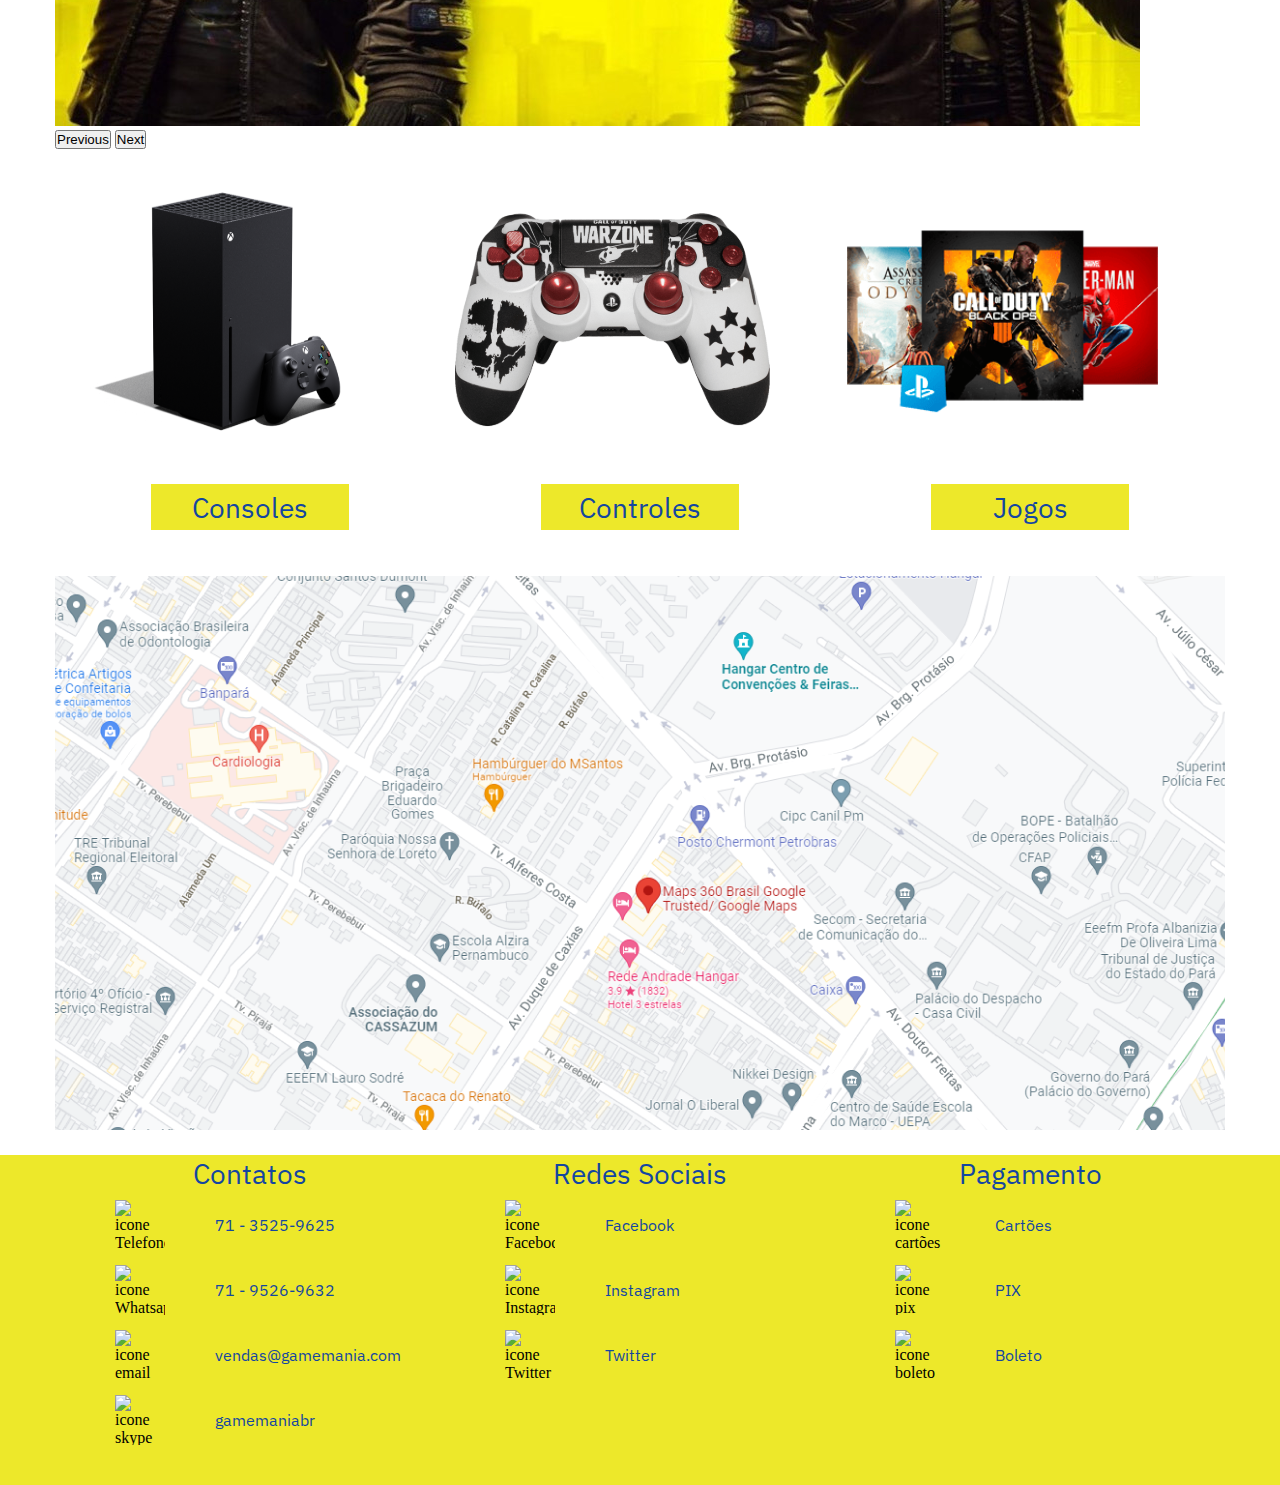
==== commit 134c14ee: "Ajuste menu" ====
--- a/index.html
+++ b/index.html
@@ -41,6 +41,7 @@
         </div> 
      
         <nav id="menu" class="menufundo">
+            <a href="consoles.html">consoles</a>
             <a href="playstation.html">playstation</a>
             <a href="xbox.html">xbox</a>
             <a href="nitendo.html">nitendo</a>
@@ -98,6 +99,7 @@
         
     </section> -->
 
+    
     <section class="itens container-grid">
 
         <div class="item">
